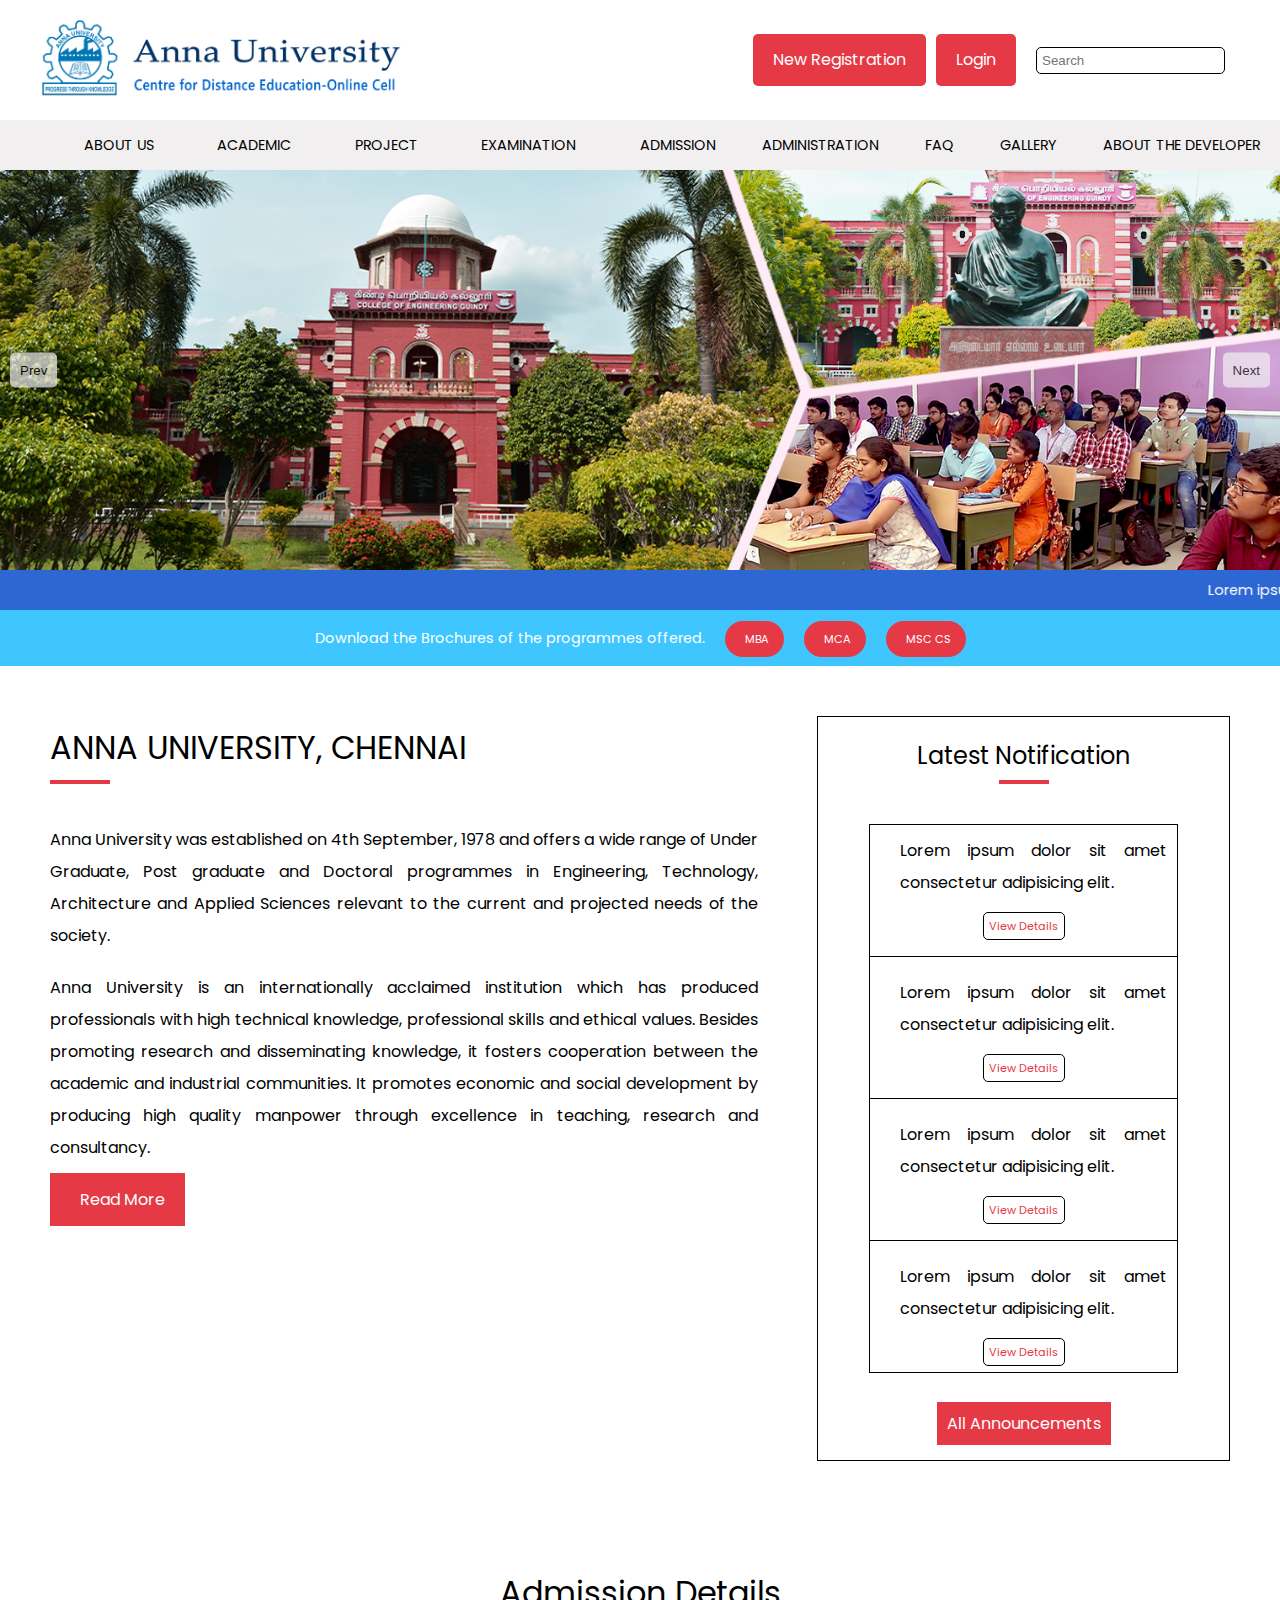
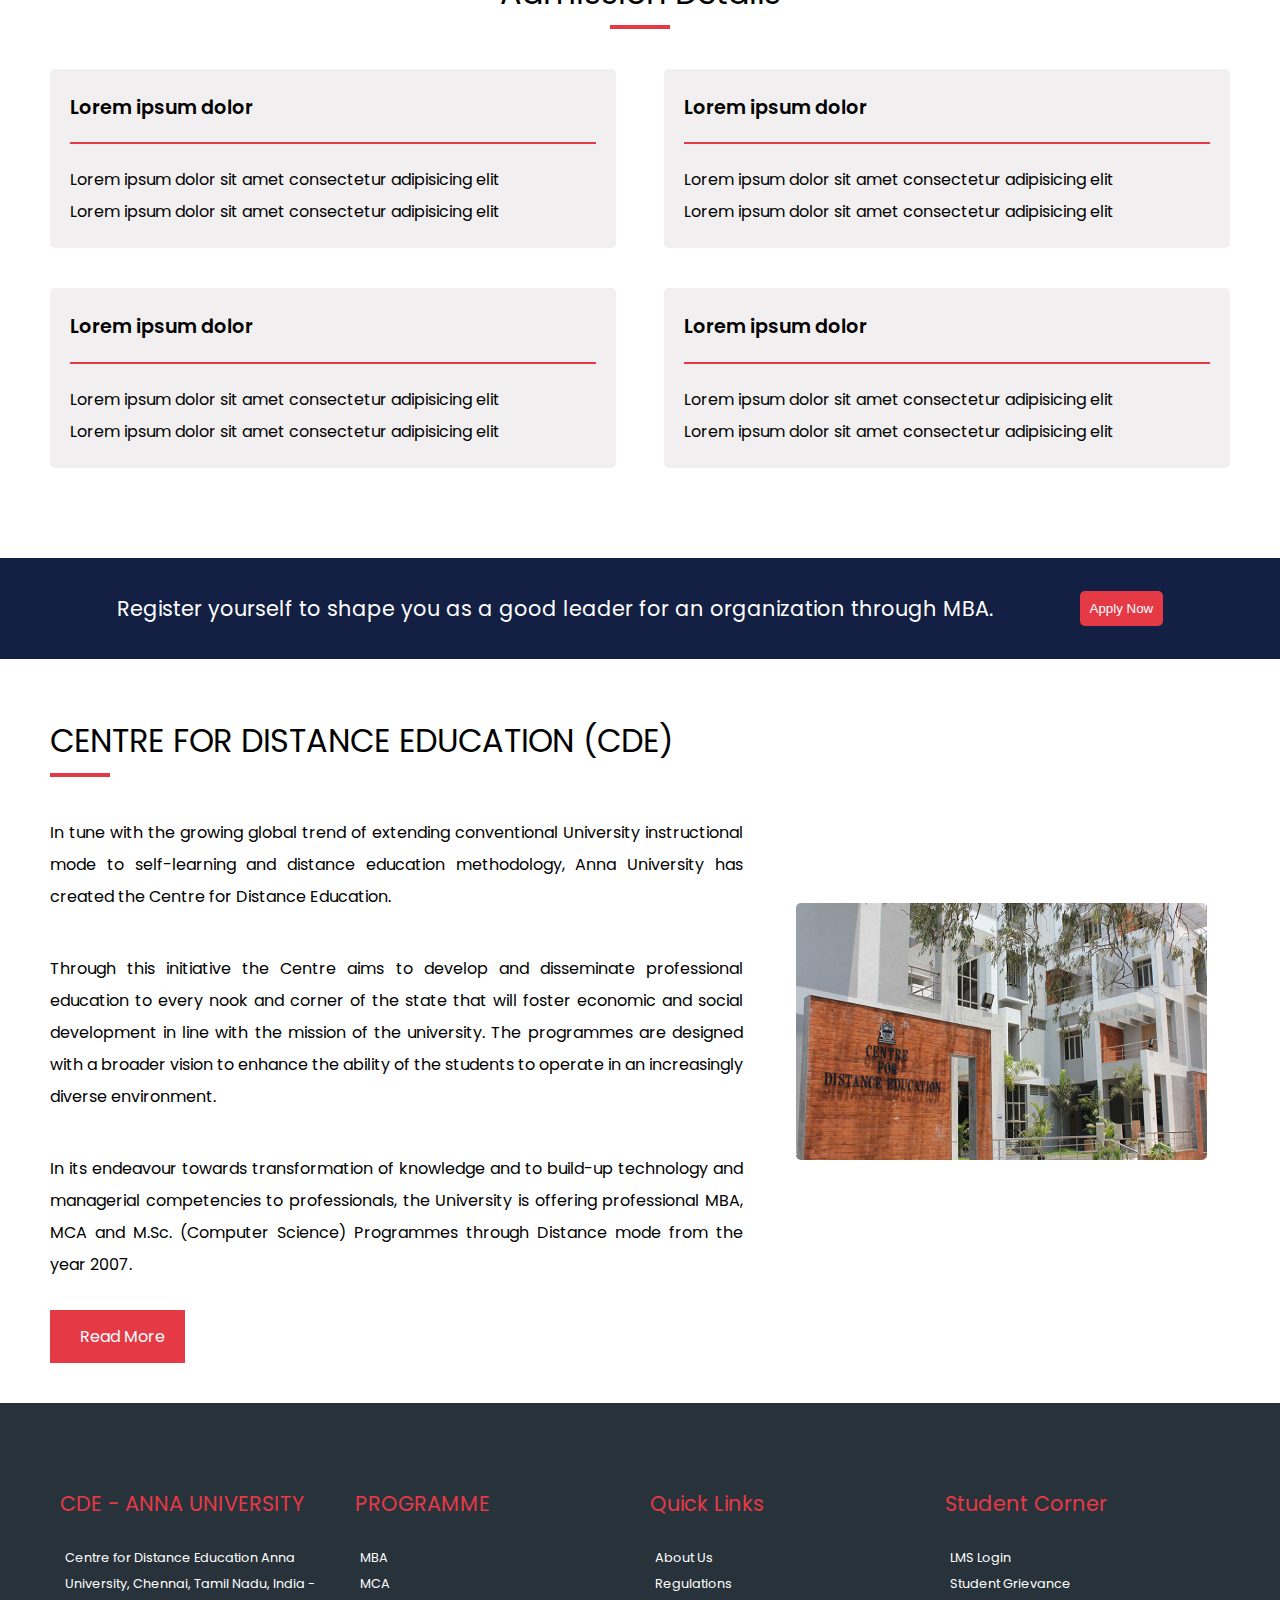
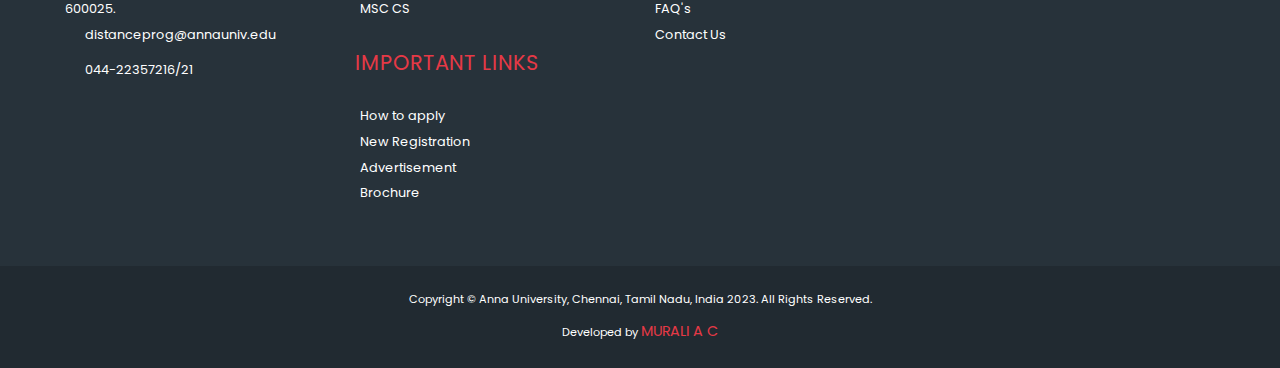
==== index.html @ 57458bbf "Add files via upload" ====
<!DOCTYPE html>
<html lang="en">
<head>
    <meta charset="UTF-8">
    <meta name="viewport" content="width=device-width, initial-scale=1.0">
    <title>Anna University-Centre for Distance Education</title>
    <link rel="preconnect" href="https://fonts.googleapis.com">
    <link rel="preconnect" href="https://fonts.gstatic.com" crossorigin>
    <link href="https://fonts.googleapis.com/css2?family=Poppins&display=swap" rel="stylesheet">
    <link rel="stylesheet" href="https://cdnjs.cloudflare.com/ajax/libs/font-awesome/6.1.1/css/all.min.css" integrity="sha512-KfkfwYDsLkIlwQp6LFnl8zNdLGxu9YAA1QvwINks4PhcElQSvqcyVLLD9aMhXd13uQjoXtEKNosOWaZqXgel0g==" crossorigin="anonymous" referrerpolicy="no-referrer" />
    <link rel="stylesheet" href="styles.css">
</head>
<body>

    <div class="main-nav">
        <img id="main-logo" class="main-logo" src="images/main-logo.png" alt="">
        <!-- <i class="fa-regular fa-circle-xmark" id="x-mark"></i> -->
        <div class="nav-buttons" id="nav-buttons">
            <p class="nav-btn">New Registration</p>
            <p class="nav-btn">Login</p>
            <input class="search" type="text" placeholder="Search"><i class="fa-solid fa-magnifying-glass"></i>
        </div>
    </div>

    <div class="navigation-section">
        <a href=""><i class="fa-solid fa-house-chimney"></i></a>
        <a href="#about-us"><p class="navigation-text">ABOUT US</p></a>
        <div class="dropdown-parent">
            <a href=""><p class="navigation-text">ACADEMIC</p></a>
            <div class="dropdown-content">
                <a href="mca.html">MCA</a>
                <a href="mba.html">MBA</a>
                <a href="msc.html">MSC CS</a>
                <a href="https://onlinecde.annauniv.edu/" target="_blank">Online CDE</a>
            </div>
        </div>
        <div class="dropdown-parent">
            <a href=""><p class="navigation-text">PROJECT</p></a>
            <div class="dropdown-content">
                <a href="mca.html">MCA</a>
                <a href="mba.html">MBA</a>
                <a href="msc.html">MSC CS</a>
            </div>
        </div>
        <div class="dropdown-parent">
            <a href=""><p class="navigation-text">EXAMINATION</p></a>
            <div class="dropdown-content">
                <a href="#">Time Table</a>
                <a href="#">COE Website</a>
            </div>
        </div>
        
        <div class="inner-navigation-section">
            <a href="admission.html"><p class="navigation-text">ADMISSION</p></a>
            <a href="administration.html"><p class="navigation-text">ADMINISTRATION</p></a>
            <a href=""><p class="navigation-text">FAQ</p></a>
            <a href="gallery.html"><p class="navigation-text">GALLERY</p></a>
            <a href="https://muraliac.github.io/myPersonalSite/" target="_blank"><p class="navigation-text">ABOUT THE DEVELOPER</p></a>
        </div>
        <i class="fa-solid fa-bars" id="mobile-menu-icon"></i>        
    </div>

    <div class="carousel-container">
        <div class="carousel-wrapper">
            <div class="carousel-item">
                <img src="images/Home Slider-1.jpg" alt="Image 1">
            </div>
            <div class="carousel-item">
                <img src="images/Home Slider-2.jpg" alt="Image 2">
            </div>
            <div class="carousel-item">
                <img src="images/Home Slider-3.jpg" alt="Image 3">
            </div>
        </div>
        <button class="carousel-button prev-button" id="prevBtn">Prev</button>

        <button class="carousel-button next-button" id="nextBtn">Next</button>
    </div>

    <div class="hidden-nav" id="hidden-nav">
        <a href="admission.html"><p class="hidden-navigation-text">ADMISSION</p></a>
        <a href="administration.html"><p class="hidden-navigation-text">ADMINISTRATION</p></a>
        <a href=""><p class="hidden-navigation-text">FAQ</p></a>
        <a href="gallery.html"><p class="hidden-navigation-text">GALLERY</p></a>
        <a href="https://muraliac.github.io/myPersonalSite/" target="_blank"><p class="hidden-navigation-text">ABOUT THE DEVELOPER</p></a>
    </div>

    <div class="marquee-div">
        <marquee behavior="" direction="" onMouseOver="this.stop()" onMouseOut="this.start()">
        <p class="marquee-text">Lorem ipsum dolor sit amet, consectetur adipisicing elit. Ratione provident fugit pariatur maiores!<span></span>Sint perferendis, tempora id voluptate dolore consequatur magni magnam eum odit exercitationem reiciendis fugiat aliquid veritatis pariatur.</p>
        </marquee>
    </div>

    <div class="brochures-div">
        <div class="brochures-inner-div">
            <p class="brochures-text">Download the Brochures of the programmes offered.</p>
            <div>
                <p><a href=""><i class="fa-solid fa-download"></i>MBA</a></p>
                <p><a href=""><i class="fa-solid fa-download"></i>MCA</a></p>
                <p><a href=""><i class="fa-solid fa-download"></i>MSC CS</a></p>
            </div>
        </div>
        
    </div>

    <div class="main-content">
        <div class="main-content-left">
            <p class="main-content-left-heading">ANNA UNIVERSITY, CHENNAI</p>
            <hr>
            <p class="main-content-left-text">Anna University was established on 4th September, 1978 and offers a wide range of Under Graduate, Post graduate and Doctoral programmes in Engineering, Technology, Architecture and Applied Sciences relevant to the current and projected needs of the society.</p>
            <p class="main-content-left-text">Anna University is an internationally acclaimed institution which has produced professionals with high technical knowledge, professional skills and ethical values. Besides promoting research and disseminating knowledge, it fosters cooperation between the academic and industrial communities. It promotes economic and social development by producing high quality manpower through excellence in teaching, research and consultancy.</p>
            <p class="readmore-btn"><a href=""><i class="fa-solid fa-circle-up fa-rotate-90"></i>Read More</a></p>
        </div>
        <div class="main-content-right">
            <p class="main-content-right-heading">Latest Notification</p>
            <hr>
            <div class="main-content-right-inner">

                <div>
                    <i class="fa-regular fa-bell"></i><p class="main-content-right-inner-text">Lorem ipsum dolor sit amet consectetur adipisicing elit.</p>
                </div>
                <p class="view-details"><a href="">View Details</a></p>
                <hr>

                <div>
                    <i class="fa-regular fa-bell"></i><p class="main-content-right-inner-text">Lorem ipsum dolor sit amet consectetur adipisicing elit.</p>
                </div>
                <p class="view-details"><a href="">View Details</a></p>
                <hr>

                <div>
                    <i class="fa-regular fa-bell"></i><p class="main-content-right-inner-text">Lorem ipsum dolor sit amet consectetur adipisicing elit.</p>
                </div>
                <p class="view-details"><a href="">View Details</a></p>
                <hr> 

                <div>
                    <i class="fa-regular fa-bell"></i><p class="main-content-right-inner-text">Lorem ipsum dolor sit amet consectetur adipisicing elit.</p>
                </div>
                <p class="view-details"><a href="">View Details</a></p>
                <hr> 

            </div>
            <p class="all-announcements"><a href="">All Announcements</a></p>

        </div>
    </div>

    <div class="details-section">
        <p class="details-heading">Admission Details</p>
        <hr>
        <div class="details-inner-section">
            <div class="details-left-section">
                <p class="details-inner-heading">Lorem ipsum dolor</p>
                <hr>
                <p class="details-inner-content"><a href="">Lorem ipsum dolor sit amet consectetur adipisicing elit</a></p>
                <p class="details-inner-content"><a href="">Lorem ipsum dolor sit amet consectetur adipisicing elit</a></p>
            </div>
            <div class="details-right-section">
                <p class="details-inner-heading">Lorem ipsum dolor</p>
                <hr>
                <p class="details-inner-content"><a href="">Lorem ipsum dolor sit amet consectetur adipisicing elit</a></p>
                <p class="details-inner-content"><a href="">Lorem ipsum dolor sit amet consectetur adipisicing elit</a></p>
            </div>
        </div>
        <div class="details-inner-section">
            <div class="details-left-section">
                <p class="details-inner-heading">Lorem ipsum dolor</p>
                <hr>
                <p class="details-inner-content"><a href="">Lorem ipsum dolor sit amet consectetur adipisicing elit</a></p>
                <p class="details-inner-content"><a href="">Lorem ipsum dolor sit amet consectetur adipisicing elit</a></p>
            </div>
            <div class="details-right-section">
                <p class="details-inner-heading">Lorem ipsum dolor</p>
                <hr>
                <p class="details-inner-content"><a href="">Lorem ipsum dolor sit amet consectetur adipisicing elit</a></p>
                <p class="details-inner-content"><a href="">Lorem ipsum dolor sit amet consectetur adipisicing elit</a></p>
            </div>
        </div>
    </div>

    <div class="apply-now">
        <p class="apply-now-content">Register yourself to shape you as a good leader for an organization through MBA.</p>
        <button class="apply-now-btn">Apply Now</button>
    </div>

    <div class="cde-section">
        <div class="cde-section-left">
            <p class="cde-section-left-heading" id="about-us">CENTRE FOR DISTANCE EDUCATION (CDE)</p>
            <hr>
            <p class="cde-section-left-content">
                In tune with the growing global trend of extending conventional University instructional mode to self-learning and distance education methodology, Anna University has created the Centre for Distance Education.
            </p>
            <p class="cde-section-left-content">
                Through this initiative the Centre aims to develop and disseminate professional education to every nook and corner of the state that will foster economic and social development in line with the mission of the university. The programmes are designed with a broader vision to enhance the ability of the students to operate in an increasingly diverse environment.
            </p>
            <p class="cde-section-left-content">
                In its endeavour towards transformation of knowledge and to build-up technology and managerial competencies to professionals, the University is offering professional MBA, MCA and M.Sc. (Computer Science) Programmes through Distance mode from the year 2007.
            </p>
            <p class="readmore-btn"><a href="about-us.html"><i class="fa-solid fa-circle-up fa-rotate-90"></i>Read More</a></p>

        </div>
        <div class="cde-section-right">
            <img src="images/CDE-Main-Front-contactus.jpg" alt="">
        </div>
    </div>

    <div class="footer">
        <div class="footer-1">
            <p class="footer-heading">CDE - ANNA UNIVERSITY</p>
            <p class="footer-content">Centre for Distance Education Anna University, Chennai, Tamil Nadu, India - 600025.</p>
            <div class="footer-inner">
                <i class="fa-regular fa-envelope"></i>
                <p class="footer-content"><a href="mailto: distanceprog@annauniv.edu">distanceprog@annauniv.edu</a></p>
            </div>
            <div class="footer-inner">
                <i class="fa-solid fa-phone"></i>
                <p class="footer-content">044-22357216/21</p>
            </div>
        </div>

        <div class="footer-1">
            <p class="footer-heading">PROGRAMME</p>
            <p class="footer-content"><a href="">MBA</a></p>
            <p class="footer-content"><a href="">MCA</a></p>
            <p class="footer-content"><a href="">MSC CS</a></p>
            <p class="footer-heading">IMPORTANT LINKS</p>
            <p class="footer-content"><a href="">How to apply</a></p>
            <p class="footer-content"><a href="">New Registration</a></p>
            <p class="footer-content"><a href="">Advertisement</a></p>
            <p class="footer-content"><a href="">Brochure</a></p>
        </div>

        <div class="footer-1">
            <p class="footer-heading">Quick Links</p>
            <p class="footer-content"><a href="">About Us</a></p>
            <p class="footer-content"><a href="">Regulations</a></p>
            <p class="footer-content"><a href="">FAQ's</a></p>
            <p class="footer-content"><a href="">Contact Us</a></p>
        </div>

        <div class="footer-1">
            <p class="footer-heading">Student Corner</p>
            <p class="footer-content"><a href="">LMS Login</a></p>
            <p class="footer-content"><a href="">Student Grievance</a></p>
        </div>

    </div>

    <footer class="copyrights-section">
        <p class="copyrights-content">Copyright © Anna University, Chennai, Tamil Nadu, India 2023. All Rights Reserved.</p>
        <p class="copyrights-content">Developed by <span>MURALI A C</span></p>
    </footer>
    


    <script src="js/script.js"></script>
</body>
</html>
---- styles.css ----
* {
    margin: 0;
    padding: 0;
    box-sizing: border-box;
}

html{
    overflow-x: hidden;
    scroll-behavior: smooth;
}

body{
    font-family: 'Poppins', sans-serif;
    overflow-x: hidden;
    line-height: 2;
    width: 100%;
}

#ourImage{
    width: 500px;
    position: absolute;
    top: 50%;
    left: 50%;
    transform: translate(-50%, -50%);
    border-radius: 5px;
    border: 10px solid #d7d7d7;
}

hr{
    border: none;
}

.main-nav {
    min-height: 120px;
    padding: 20px 40px;
    display: flex;
    justify-content: space-between;
    align-items: center;
    position: relative; 
    flex-direction: row; 
}

.main-logo {
    height: 80px;
    display: flex;
    align-items: center;
}

.nav-buttons {
    display: flex;
    gap: 10px;
    align-items: center;
    margin-left: auto;
}

.nav-btn {
    font-size: 1rem;
    background-color: #e63946;
    padding: 10px 20px;
    border: none;
    border-radius: 5px;
    color: white;
    cursor: pointer;
}

.search {
    padding: 5px;
    flex: 1;
    display: flex;
    background-color: #fff;
    border-radius: 5px;
    border: 1px solid #000;
    margin-left: 10px;
}

.nav-buttons i {
    margin-left: 5px;
}

#mobile-menu-icon {
    display: none;
    cursor: pointer; 
}

/* navigation section */

.navigation-section{
    height: 50px;
    background-color: #F1EFEF;
    display: flex;
    justify-content: space-between;
    padding: 20px;
    align-items: center;
}

.inner-navigation-section{
    width: 50%;
    display: flex;
    justify-content: space-between;
}

a{
    color: #000;
    text-decoration: none;
}

.navigation-text{
    display: inline;
    font-size: .9rem;
}

/*dropdown styling */

.dropdown-parent {
    position: relative;
}

.dropdown-content {
    display: none;
    position: absolute;
    width: 200px;
    top: 100%;
    left: 0;
    background-color: #F1EFEF;
    padding: 10px;
    border-radius: 5px;
    z-index: 1;
}

.dropdown-content a{
    display: block;
    background-color: #fff;
    border-radius: 5px;
    padding: 5px 10px;
    margin: 5px;
}

.navigation-section .dropdown-parent:hover .dropdown-content {
    display: block;
}

/* mobile view navigation */

.hidden-nav{
    display: none;
    height: 200px;
    width: 180px;
    background-color: #F1EFEF;
    overflow-y: scroll;
    position: absolute;
    top: 12.5rem;
    right: 7%;
    padding: 10px;
    border-radius: 5px;
    font-size: .8rem;
    scrollbar-width: thin;
    scrollbar-color: #888 #F1EFEF; 
}

.hidden-nav i{
    margin: 5px;
}

.hidden-nav .hidden-navigation-text{
    padding: 3px;
    background-color: #fff;
    margin: 5px;
    border-radius: 5px;
}

/* scrollbar for the hidden-nav */

.hidden-nav::-webkit-scrollbar, body::-webkit-scrollbar {
    width: 6px;
}

.hidden-nav::-webkit-scrollbar-thumb, body::-webkit-scrollbar-thumb  {
    background-color: #888;
    border-radius: 3px; 
}

.hidden-nav::-webkit-scrollbar-thumb:hover, body::-webkit-scrollbar-thumb:hover {
    background-color: #555;
}

.hidden-nav::-webkit-scrollbar-track, body::-webkit-scrollbar-track {
    background-color: #F1EFEF;
}

/* corousel */

.carousel-container {
    position: relative;
    max-width: 101%;
    height: 400px;
}

.carousel-wrapper {
    display: flex;
    transition: transform 0.3s ease-in-out;
}

.carousel-item {
    min-width: 100%;
}

.carousel-item img{
    height: 400px;
    object-fit: cover;
    width: 100%;
}

.carousel-button {
    cursor: pointer;
    padding: 10px;
    background-color: #F1EFEF;
    border: none;
    position: absolute;
    top: 50%;
    transform: translateY(-50%);
    opacity: .7;
    border-radius: 5px;
}

.prev-button {
    left: 10px;
}

.next-button {
    right: 10px;
}

/* marquee div */

.marquee-div{
    height: 2.5rem;
    padding: 10px auto;
    display: grid;
    place-items: center;
    background-color: #2d67d3;
    color: white;
    font-size: .9rem;
}

.marquee-text span{
    margin-right: 500px;
}

/* brochures div */

.brochures-div{
    display: flex;
    align-items: center;
    justify-content: center;
    height: 3.5rem;
    background-color: #40c6ff;
    color: #fff;
    font-size: .9rem;
}

.brochures-div .brochures-inner-div, .brochures-div .brochures-inner-div div{
    display: flex;
    align-items: center;
    justify-content: center;
}

.brochures-div p a{
    margin-left: 20px;
    padding: 10px 15px;
    font-size: .7rem;
    background-color: #e63946;
    border: none;
    border-radius: 25px;
    color: #fff;
    cursor: pointer;
}

.brochures-div p a i{
    margin-right: 5px;
}

/* main content section */

.main-content{
    min-height: 500px;
    display: flex;
    flex-direction: row;
    padding: 50px;
    justify-content: space-between;
}

.main-content .main-content-left{
    width: 60%;
}

.main-content .main-content-right{
    width: 35%;
}

.main-content-left-heading{
    font-size: 2rem;
}

.main-content .main-content-left hr{
    width: 60px;
    background-color: #e63946;
    height: 4px;
    margin-bottom: 40px;
}

.main-content-left-text{
    margin: 20px auto;
    text-align: justify;
}

.readmore-btn i{
    margin-right: 10px;
}

.readmore-btn a{
    padding: 15px 20px;
    background-color: #e63946;
    margin: 20px auto;
    cursor: pointer;
    color: #fff;
}

.main-content .main-content-right{
    border: 1px solid black;
}

.main-content .main-content-right .main-content-right-heading{
    text-align: center;
    font-size: 1.5rem;
    margin-top: 15px;
}

.main-content .main-content-right hr{
    width: 50px;
    margin: auto auto 40px;
    background-color: #e63946;
    height: 4px;
}

.main-content .main-content-right .main-content-right-inner{
    border: 1px solid black;
    width: 75%;
    margin: auto;
    margin-bottom: 15px;
    min-height: 370px;
}

.main-content .main-content-right .main-content-right-inner hr{
    background-color: #000;
    width: 100%;
    height: 1px;
    margin: 10px 0;
}

.main-content .main-content-right .main-content-right-inner div{
    display: flex;
    align-items: center;
    justify-content: center;
}

.main-content .main-content-right .main-content-right-inner .main-content-right-inner-text{
    padding: 10px;
    text-align: justify;
}

.main-content .main-content-right .main-content-right-inner i{
    margin: auto 10px;
    color: #e63946;
}

.main-content .main-content-right .main-content-right-inner .view-details{
    text-align: center;
    padding-bottom: 5px;
}

.main-content .main-content-right .main-content-right-inner .view-details a{
    margin: auto;
    color: #e63946;
    padding: 5px;
    font-size: .7rem;
    border: 1px solid black;
    border-radius: 5px;
    transition: .2s ease-in-out;
}

.main-content .main-content-right .main-content-right-inner .view-details a:hover{
    background-color: #e63946;
    color: #fff;
    border: none;
    transition: .2s ease-in-out;
}

.main-content .main-content-right .main-content-right-inner hr:last-child{
    display: none;
}

.main-content .main-content-right .all-announcements{
    text-align: center;
    padding: 20px;
}

.main-content .main-content-right .all-announcements a{
    padding: 10px;
    background-color: #e63946;
    color: #fff;
}

.details-section{
    padding: 50px;
}

.details-section .details-heading{
    text-align: center;
    font-size: 2rem;
}

.details-section .details-inner-section{
    display: flex;
    justify-content: space-between;
}

.details-section .details-inner-section .details-left-section{
    background-color: #F1EFEF;
    margin-bottom: 40px;
    padding: 20px;
    width: 48%;
    border-radius: 5px;
}

.details-section .details-inner-section .details-right-section{
    background-color: #F1EFEF;
    margin-bottom: 40px;
    padding: 20px;
    width: 48%;
    border-radius: 5px;
}

.details-section .details-inner-section .details-inner-heading{
    font-size: 1.2rem;
    font-weight: 600;
    margin-bottom: 15px;
}

.details-section hr{
    background-color: #e63946;
    height: 4px;
    margin: auto auto 40px;
    width: 60px;
}

.details-section .details-inner-section hr{
    width: 100%;
    height: 2px;
    margin: auto auto 20px;
}

/* cde section */

.cde-section{
    padding: 50px;
    display: flex;
    flex-direction: row;
}

.cde-section .cde-section-left{
    width: 60%;
    padding-right: 15px;
}

.cde-section .cde-section-left .cde-section-left-heading{
    font-size: 2rem;
}

.cde-section .cde-section-left hr{
    width: 60px;
    background-color: #e63946;
    height: 4px;
    margin-bottom: 40px;
}

.cde-section .cde-section-left .cde-section-left-content{
    text-align: justify;
    margin-bottom: 40px;
}

.cde-section .cde-section-right{
    width: 40%;
    padding-left: 15px;
    overflow: hidden;
    display: grid;
    place-items: center;
}

.cde-section .cde-section-right img{
    object-fit: cover;
    border-radius: 5px;
    width: 90%;
}

/* apply now div */

.apply-now{
    min-height: 100px;
    background-color: #132043;
    color: white;
    display: flex;
    justify-content: space-evenly;
    padding: 30px;
    align-items: center;
}

.apply-now .apply-now-content{
    font-size: 1.3rem;
}

.apply-now .apply-now-btn{
    padding: 10px;
    border-radius: 5px;
    background-color: #e63946;
    border: none;
    color: #fff;
    cursor: pointer;
}

/* footer */

.footer{
    padding: 50px;
    display: flex;
    justify-content: space-between;
    background-color: #27323a;
    color: #fff;
}

.footer .footer-1{
    width: 25%;
    padding: 10px;
}

.footer .footer-1 .footer-heading{
    font-size: 1.3rem;
    margin-bottom: 20px;
    margin-top: 20px;
    color: #e63946;
}

.footer .footer-1 .footer-content{
    font-size: .8rem;
    margin: auto 5px;
}

.footer .footer-1 .footer-content a{
    color: #fff;
}

.footer .footer-1 .footer-inner{
    display: flex;
    margin-bottom: 10px;
}

.footer .footer-1 .footer-inner i{
    margin: auto 10px;
}

.copyrights-section{
    background-color: #212a31;
    color: #fff;
    font-size: .7rem;
    padding: 15px;
}

.copyrights-section .copyrights-content{
    text-align: center;
    margin: 7px;
}

.copyrights-section .copyrights-content span{
    color: #e63946;
    font-size: .9rem;
}

/* about us page */

.about-us-section{
    padding: 50px;
}

.about-us-section .about-us-image{
    display: flex;
    align-items: center;
    justify-content: center;
    margin-bottom: 50px;
}

.about-us-section .about-us-image img{
    border-radius: 5px;
}

.about-us-section .about-us-content{
    margin-bottom: 30px;
    text-align: justify;
}

.about-us-section .about-us-heading{
    font-size: 2rem;
}

.about-us-section hr{
    width: 60px;
    background-color: #e63946;
    height: 4px;
    margin-bottom: 40px;
}

.about-us-section ul{
    margin-left: 50px;
}


/* mca, mba, msc page */

.mca-section{
    padding: 50px;
}

.mca-section .mca-section-heading{
    font-size: 2rem;
}

.mca-section hr{
    width: 60px;
    background-color: #e63946;
    height: 4px;
    margin-bottom: 40px;
}

.mca-section .mca-inner-section{
    display: flex;
    justify-content: space-between;
}

.mca-section .mca-inner-section .mca-section-left{
    width: 65%;
}

.mca-section .mca-inner-section .mca-section-left .mca-section-content{
    text-align: justify;
    margin-top: 20px;
}

.mca-section .mca-inner-section .mca-section-left ul{
    margin: 30px auto auto 30px;
}

.mca-section .mca-inner-section .mca-section-left ul li a:hover{
    color:#e63946;
}

.mca-section .mca-inner-section .mca-section-left .mca-inner-section-heading{
    margin-top: 30px;
    font-size: 1.5rem;
} 

.mca-section .mca-inner-section .mca-section-right{
    width: 30%;
}

.mca-section .mca-inner-section .mca-section-right .mca-section-right-heading{
    font-size: 1.5rem;
}

.mca-section .mca-inner-section .mca-section-right .mca-section-right-inner{
    border: 1px solid #000;
    min-height: 300px;
}

.mca-section .mca-inner-section .mca-section-right .mca-section-right-inner ul li{
    margin: 10px 10px 10px 30px;
}

.mca-section .mca-inner-section .mca-section-right .mca-section-right-inner ul li a:hover{
    color: #e63946;
}

.mca-section .mca-inner-section .mca-section-right .mca-section-right-inner ul hr{
    width: 100%;
    background-color: #000;
    height: 1px;
    margin-bottom: 10px;
}

/* gallery page */

.gallery-section .gallery-section-heading{
    font-size: 2rem;
}

.gallery-section hr{
    width: 60px;
    background-color: #e63946;
    height: 4px;
    margin-bottom: 40px;
}

.gallery-section{
    padding: 50px;    
}

.title {
    cursor: pointer;
}

.moved {
    margin-top: 200px; /* Adjust the value as needed */
}

.image-container{
    display: flex;
    flex-wrap: wrap;
    justify-content: space-evenly;
}

.image-container img{
    max-height: 300px;
    max-width: 300px;
    object-fit: contain;
    margin: 20px;
    border-radius: 5px;
}

.thumbnail{
    width: 200px;
    height: 200px;
    object-fit: cover;
    margin: 0;
}


.title-container{
    position: relative;
    padding: 30px;
}

.title-description{
    position: absolute;
    top: 50%;
    left: 50%;
    transform: translate(-50%, -50%);
    padding: 50px;
}

.gallery-section .title-description .description{
    text-align: justify;
}



/* tablet view */

@media (min-width: 831px) and (max-width: 1000px) {

    .main-logo {
        height: 70px;
    }

    .nav-btn {
        font-size: .9rem;
        padding: 8px 16px;
    }
    
    .search {
        padding: 4px;
        width: 125px;
    }

    .navigation-text{
        font-size: .75rem;
    }

    .carousel-container {
        height: 300px;
    }

    .carousel-item img{
        height: 300px;
        object-fit: cover;
    }

    .main-content .main-content-right .main-content-right-inner{
        width: 100%;
        border: none;
    }

    .cde-section .cde-section-left{
        width: 50%;
    }

    .cde-section .cde-section-right{
        width: 50%;
    }

    .cde-section .cde-section-right{
        display: block;
        margin-top: 50px;
    }
}

@media screen and (max-width: 830px) {
    .main-nav {
        flex-direction: column; 
    }

    .main-logo {
        margin-bottom: 10px; 
        height: 65px;
    }

    #mobile-menu-icon, #x-mark {
        display: block;
    }

    .nav-buttons {
        margin-left: 0;
        display: flex;
        align-items: center;
    }

    .nav-btn {
        font-size: .8rem;
        padding: 7px 14px;
    }

    .navigation-section .navigation-text{
        font-size: .8rem;
    }
    
    .search {
        padding: 4px;
        width: 125px;
    }

    .inner-navigation-section{
        display: none;
    }

    .carousel-container {
        height: 250px;
    }

    .carousel-item img{
        height: 250px;
        object-fit: cover;
    }

    .brochures-div{
        height: 5.5rem;
    }

    .brochures-div .brochures-inner-div{
        flex-direction: column;
    }
    
    .brochures-div p{
        margin: 5px 10px;
    }

    .main-content{
        display: block;
    }
    
    .main-content .main-content-left{
        width: 100%;
        padding-bottom: 25px;
    }
    
    .main-content-left-heading{
        font-size: 1.6rem;
        text-align: center;
    }
    
    .main-content .main-content-left hr{
        margin: auto auto 40px;
    }

    .main-content .main-content-right{
        min-height: 60px;
        width: 100%;
    }

    .readmore-btn{
        text-align: center;
        padding: 15px;
    }

    .cde-section{
        flex-direction: column;
    }

    .cde-section .cde-section-left{
        width: 100%;
        padding-right: 0;
    }

    .cde-section .cde-section-right{
        margin-top: 40px;
        width: 100%;
        padding-left: 0;
    }

    .cde-section .cde-section-left .cde-section-left-heading{
        text-align: center;
    }
    
    .cde-section .cde-section-left hr{
        margin: auto auto 40px;
    }
    .details-section .details-inner-section{
        flex-direction: column;
    }

    .details-section .details-inner-section .details-left-section{
        width: 100%;
    }
    
    .details-section .details-inner-section .details-right-section{
        width: 100%;
    }
    
}

@media screen and (max-width: 450px) {

    .nav-btn {
        font-size: .5rem;
        padding: 4px 8px;
    }
    
    .search {
        width: 100px;
    }

    .navigation-section .navigation-text{
        font-size: .7rem;
    }

    .hidden-nav{
        top: 11.8rem
    }
    
    
    .main-content{
        padding: 25px;
    }
    

    .main-content .main-content-right .main-content-right-inner{
        width: 90%;
    }

    .main-content-right-inner-text{
        font-size: .7rem;
    }

    .details-section .details-inner-section{
        display: flex;
        flex-direction: column;
        justify-content: center;
    }

    .details-section .details-inner-section .details-left-section{
        width: 100%;
    }
    
    .details-section .details-inner-section .details-right-section{
        width: 100%;
    }
    
}
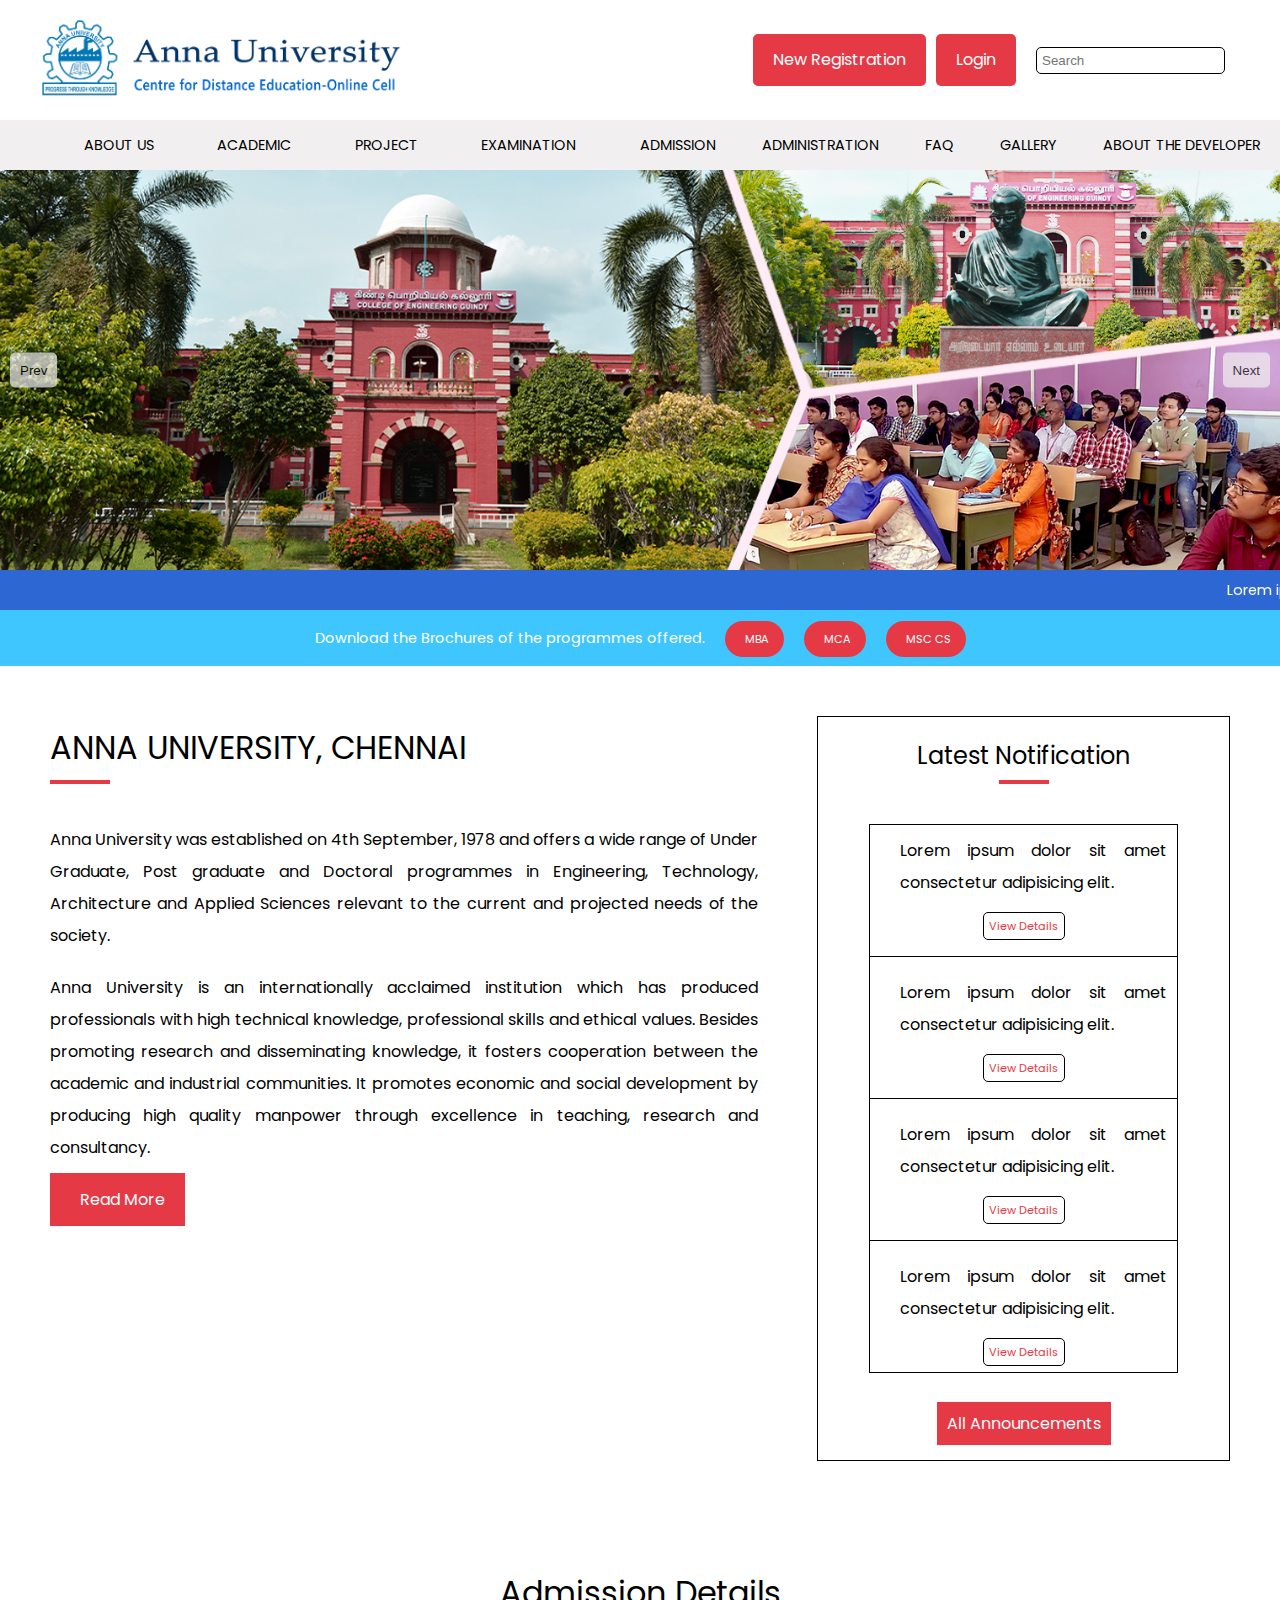
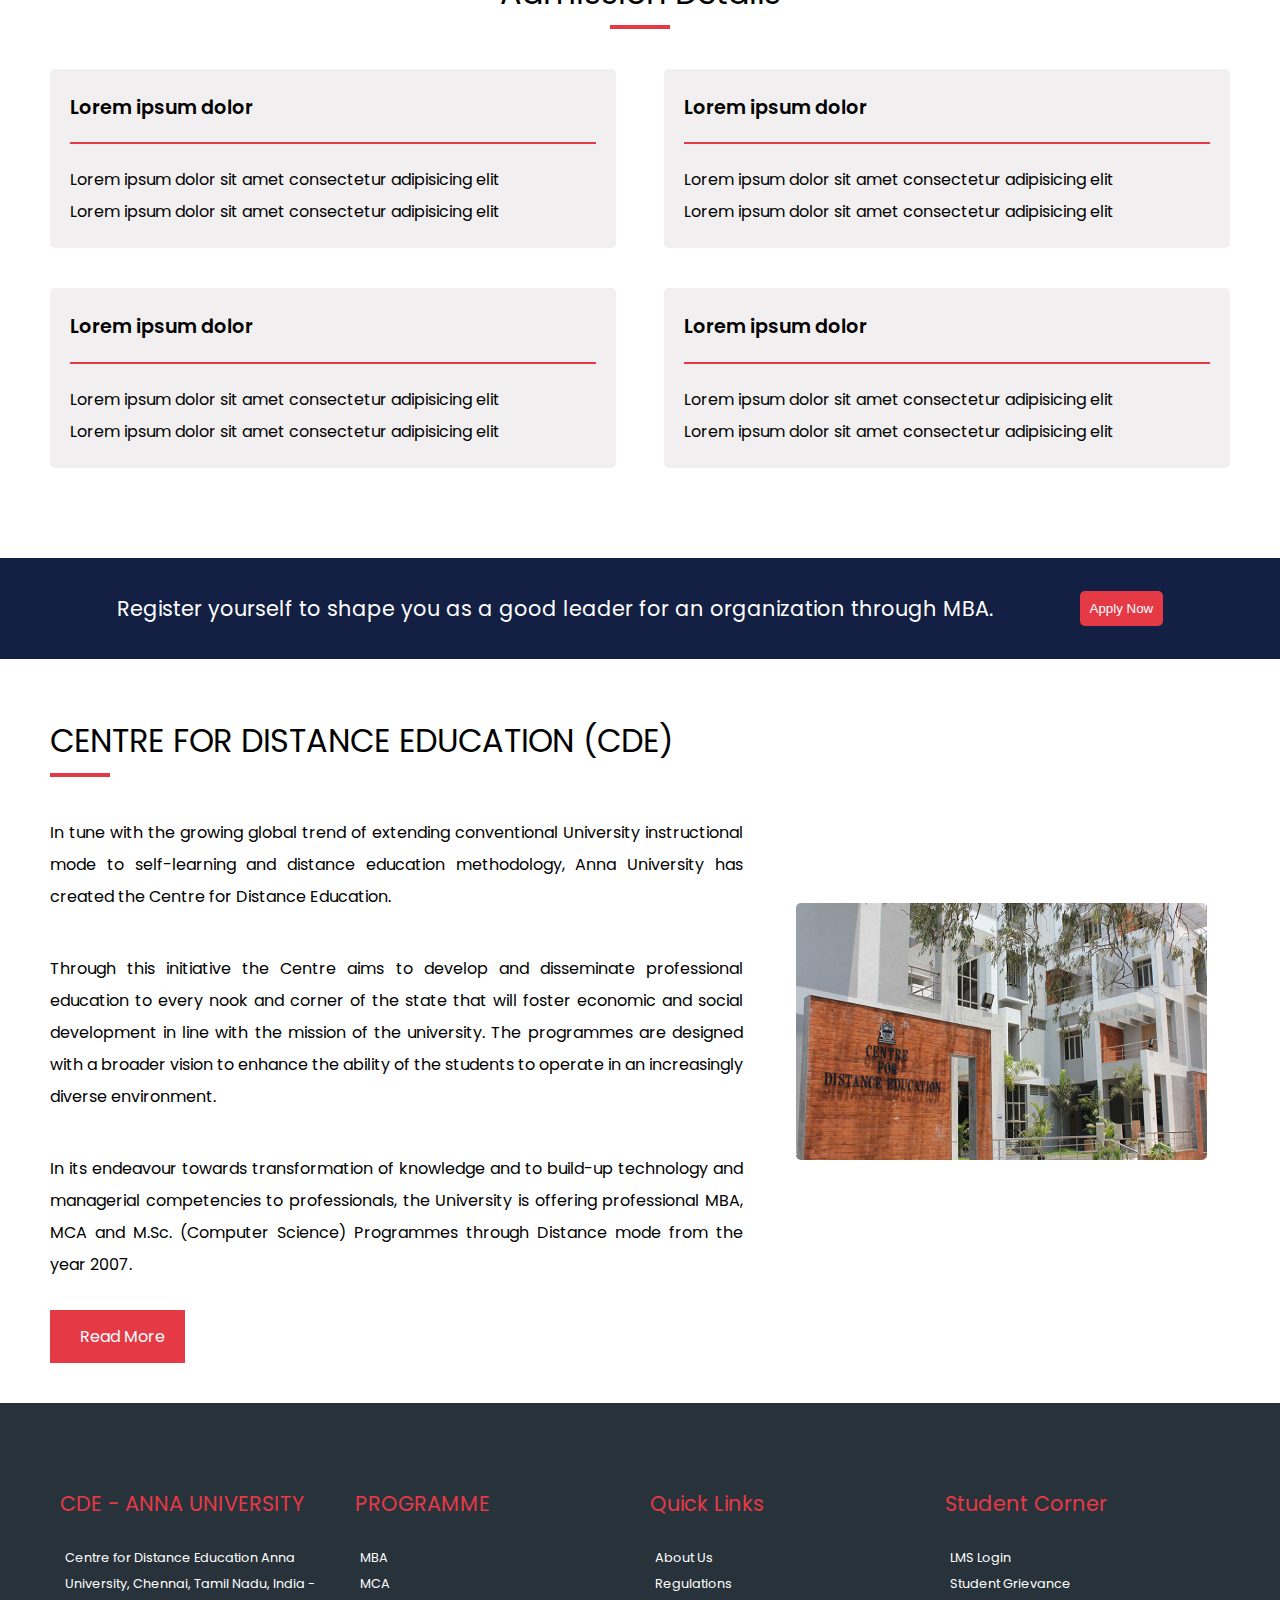
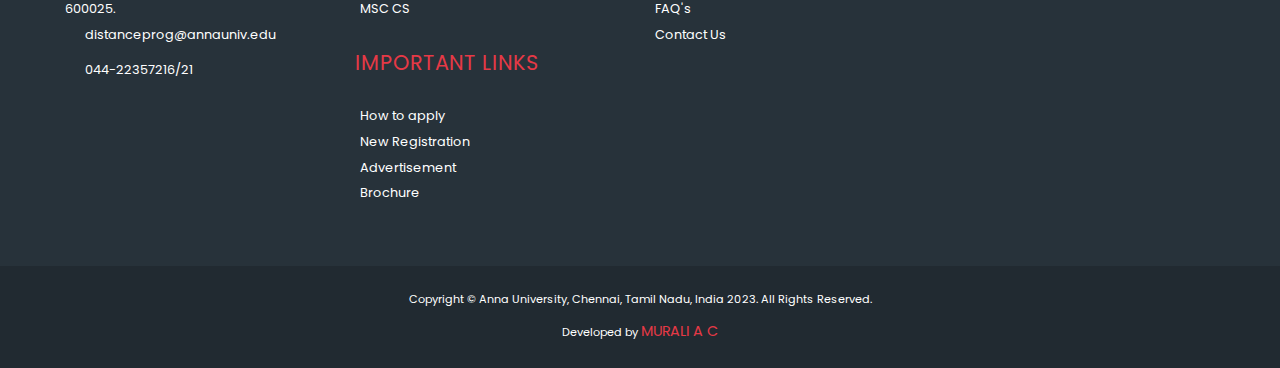
==== commit dd8c784a: "Update index.html" ====
--- a/index.html
+++ b/index.html
@@ -23,7 +23,7 @@
     </div>
 
     <div class="navigation-section">
-        <a href=""><i class="fa-solid fa-house-chimney"></i></a>
+        <a href="index.html"><i class="fa-solid fa-house-chimney"></i></a>
         <a href="#about-us"><p class="navigation-text">ABOUT US</p></a>
         <div class="dropdown-parent">
             <a href=""><p class="navigation-text">ACADEMIC</p></a>
